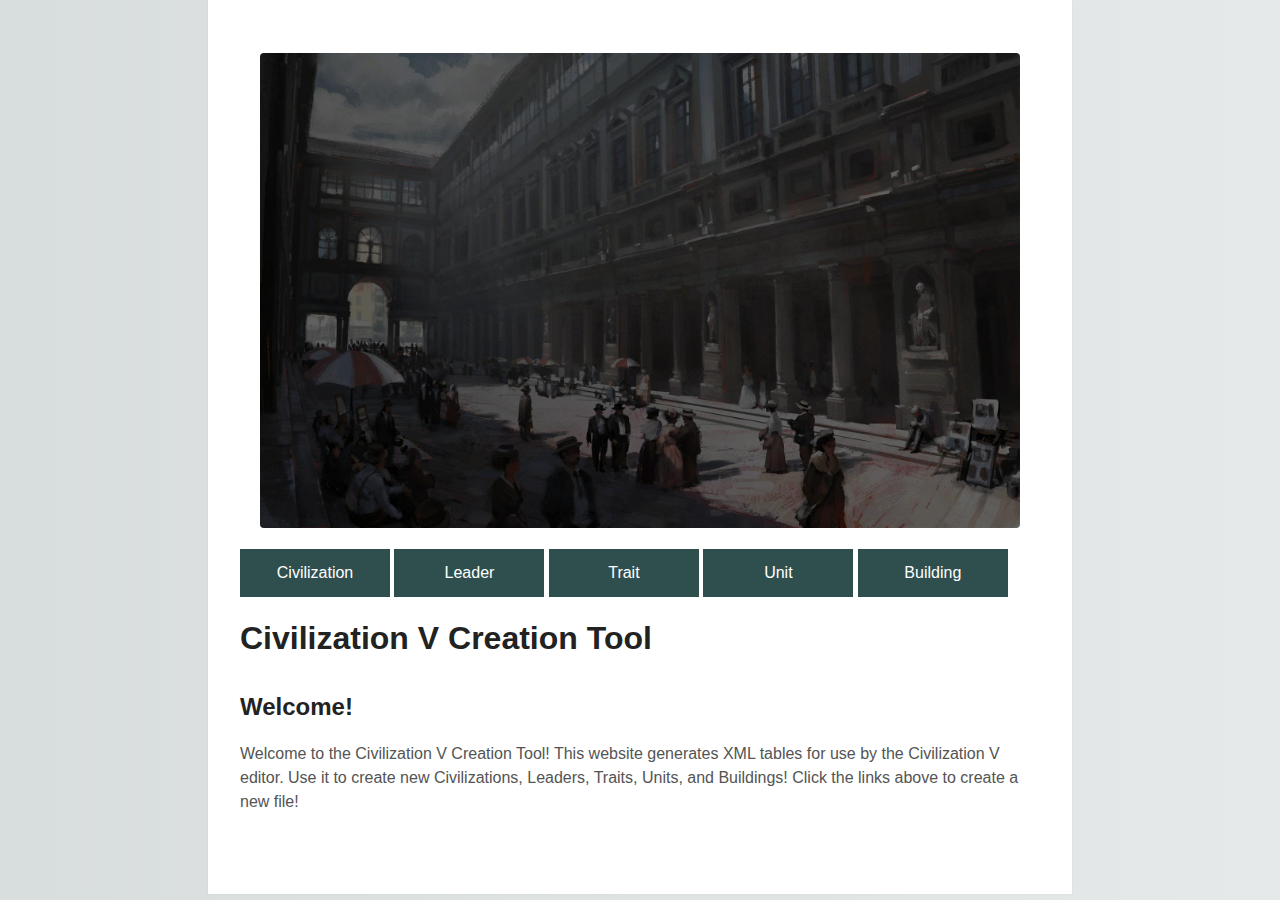
==== index.html @ e9bdb0f4 "Website Created!" ====
<!DOCTYPE html>
<html>
    
    <head>
        <meta charset="utf-8">
        <meta http-equiv="X-UA-Compatible" content="IE=edge">
        <title>CIV V Creation Tool</title>
        <meta name="description" content="An interactive XML Table Generator for Civilization V modifications.">
        <link rel="stylesheet" href="main.css">
    </head>
    <body>
                
        <a href="screenshots/Uffizi.jpg">
            <img title="The painter is not simply someone who looks and who sees. Above all, the artist is someone who exposes a personal vision by rendering it visible." src="Screenshots/Uffizi.jpg" onclick="location.href='index.html'" />
        </a>

        <p>
            <button type="button" onclick="location.href='Civilization.html'">Civilization</button>
            <button type="button">Leader</button>
            <button type="button">Trait</button>
            <button type="button">Unit</button>
            <button type="button">Building</button>
        </p>
        
        <h1>Civilization V Creation Tool</h1>
        <h2>Welcome!</h2>
        
        <!--
            MADE WITH <3 AND JAVASCRIPT
        -->
        
        <p>
            Welcome to the Civilization V Creation Tool! This website generates XML tables for use by the Civilization V editor. Use it to create new Civilizations, Leaders, Traits, Units, and Buildings! Click the links above to create a new file! 
        </p>   
    </body>
</html>
<!--

    [[[[[[[[[[[[[[[      ]]]]]]]]]]]]]]]
    [::::::::::::::      ::::::::::::::]
    [::::::::::::::      ::::::::::::::]
    [::::::[[[[[[[:      :]]]]]]]::::::]
    [:::::[                      ]:::::]
    [:::::[                      ]:::::]
    [:::::[                      ]:::::]
    [:::::[                      ]:::::]
    [:::::[     CODE THE WEB     ]:::::]
    [:::::[  http://brackets.io  ]:::::]
    [:::::[                      ]:::::]
    [:::::[                      ]:::::]
    [:::::[                      ]:::::]
    [:::::[                      ]:::::]
    [::::::[[[[[[[:      :]]]]]]]::::::]
    [::::::::::::::      ::::::::::::::]
    [::::::::::::::      ::::::::::::::]
    [[[[[[[[[[[[[[[      ]]]]]]]]]]]]]]]

-->
---- main.css ----
html {
    background-color: #e6e9e9;
    background-image: -webkit-linear-gradient(270deg,rgb(230,233,233) 0%,rgb(216,221,221) 100%);
    background-image: linear-gradient(270deg,rgb(230,233,233) 0%,rgb(216,221,221) 100%);
    -webkit-font-smoothing: antialiased;
}

body {
    margin: 0 auto;
    padding: 2em 2em 4em;
    max-width: 800px;
    font-family: "Helvetica Neue", Helvetica, Arial, sans-serif;
    font-size: 16px;
    line-height: 1.5em;
    color: #545454;
    background-color: #ffffff;
    box-shadow: 0 0 2px rgba(0, 0, 0, 0.06);
}

h1, h2, h3, h4, h5, h6 {
    color: #222;
    font-weight: 600;
    line-height: 1.3em;
}

h2 {
    margin-top: 1.3em;
}

button {
    background-color: darkslategrey;
    border: none;
    width: 150px;
    color: white;
    padding: 15px 32px;
    text-align: center;
    text-decoration: none;
    display: inline-block;
    font-size: 16px;
    float: center;
}

button:hover{
    background-color: slategrey;
    color: white;
}

a {
    color: #0083e8;
}

b, strong {
    font-weight: 600;
}

samp {
    display: none;
}

img {
    -webkit-animation: colorize 2s cubic-bezier(0, 0, .78, .36) 1;
    animation: colorize 2s cubic-bezier(0, 0, .78, .36) 1;
    background: transparent;
    border-radius: 4px;
    display: block;
    margin: 1.3em auto;
    max-width: 95%;
}

textarea{
    resize: none;
}

button[id=generateCivilization]
{
    width: 100%;
}

@-webkit-keyframes colorize {
    0% {
        -webkit-filter: grayscale(100%);
    }
    100% {
        -webkit-filter: grayscale(0%);
    }
}

@keyframes colorize {
    0% {
        filter: grayscale(100%);
    }
    100% {
        filter: grayscale(0%);
    }
}
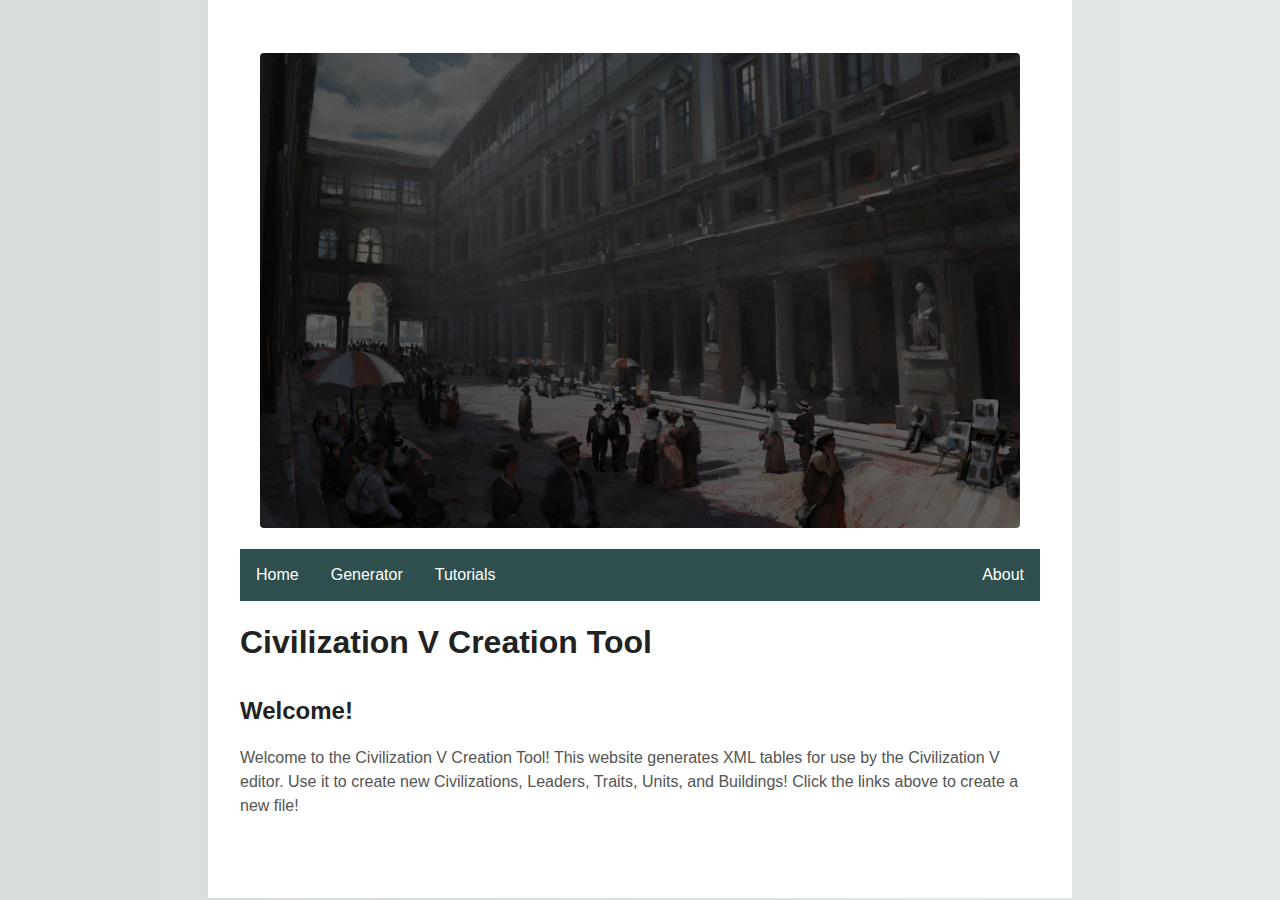
==== commit 4da01228: "Added Pages" ====
--- a/index.html
+++ b/index.html
@@ -14,13 +14,20 @@
             <img title="The painter is not simply someone who looks and who sees. Above all, the artist is someone who exposes a personal vision by rendering it visible." src="Screenshots/Uffizi.jpg" onclick="location.href='index.html'" />
         </a>
 
-        <p>
-            <button type="button" onclick="location.href='Civilization.html'">Civilization</button>
-            <button type="button">Leader</button>
-            <button type="button">Trait</button>
-            <button type="button">Unit</button>
-            <button type="button">Building</button>
-        </p>
+        <ul>
+            <li><a class="active" href="#home" onclick="location.href='index.html'">Home</a></li>
+            <li class="dropdown">
+                <a href="#" class="dropbtn">Generator</a>
+                <div class="dropdown-content">
+                    <a href="#Civilization" onclick="location.href='Civilization.html'">Civilization</a>
+                    <a href="#Leader" onclick="location.href='Leader.html'">Leader</a>
+                    <a href="#Trait" onclick="location.href='Trait.html'">Trait</a>
+                </div>
+            </li>
+            <li><a href="#tutorials">Tutorials</a></li>
+            <li style="float:right"><a class="active" href="#about">About</a></li>
+        </ul>
+    
         
         <h1>Civilization V Creation Tool</h1>
         <h2>Welcome!</h2>
--- a/main.css
+++ b/main.css
@@ -27,24 +27,6 @@
     margin-top: 1.3em;
 }
 
-button {
-    background-color: darkslategrey;
-    border: none;
-    width: 150px;
-    color: white;
-    padding: 15px 32px;
-    text-align: center;
-    text-decoration: none;
-    display: inline-block;
-    font-size: 16px;
-    float: center;
-}
-
-button:hover{
-    background-color: slategrey;
-    color: white;
-}
-
 a {
     color: #0083e8;
 }
@@ -71,10 +53,25 @@
     resize: none;
 }
 
-button[id=generateCivilization]
-{
+button {
+    background-color: darkslategrey;
+    border: none;
+    width: 150px;
+    color: white;
+    padding: 15px 32px;
+    text-align: center;
+    text-decoration: none;
+    display: inline-block;
+    font-size: 16px;
+    float: center;
     width: 100%;
 }
+
+button:hover{
+    background-color: slategrey;
+    color: white;
+}
+
 
 @-webkit-keyframes colorize {
     0% {
@@ -93,3 +90,58 @@
         filter: grayscale(0%);
     }
 }
+
+ul {
+    list-style-type: none;
+    margin: 0;
+    padding: 0;
+    overflow: hidden;
+    background-color: darkslategray;
+}
+
+li {
+    float: left;
+}
+
+li a, .dropbtn {
+    display: inline-block;
+    color: white;
+    text-align: center;
+    padding: 14px 16px;
+    text-decoration: none;
+}
+
+li a:hover, .dropdown:hover .dropbtn {
+    background-color: slategray;
+}
+
+li.dropdown {
+    display: inline-block;
+}
+
+.dropdown-content {
+    display: none;
+    position: absolute;
+    background-color: #f9f9f9;
+    min-width: 160px;
+    box-shadow: 0px 8px 16px 0px rgba(0,0,0,0.2);
+}
+
+.dropdown-content a {
+    color: black;
+    padding: 12px 16px;
+    text-decoration: none;
+    display: block;
+    text-align: left;
+}
+
+.dropdown-content a:hover {background-color: #f1f1f1}
+
+.dropdown:hover .dropdown-content {
+    display: block;
+}
+form p label {
+	display:block;
+	float:left;
+	width:310px;
+}
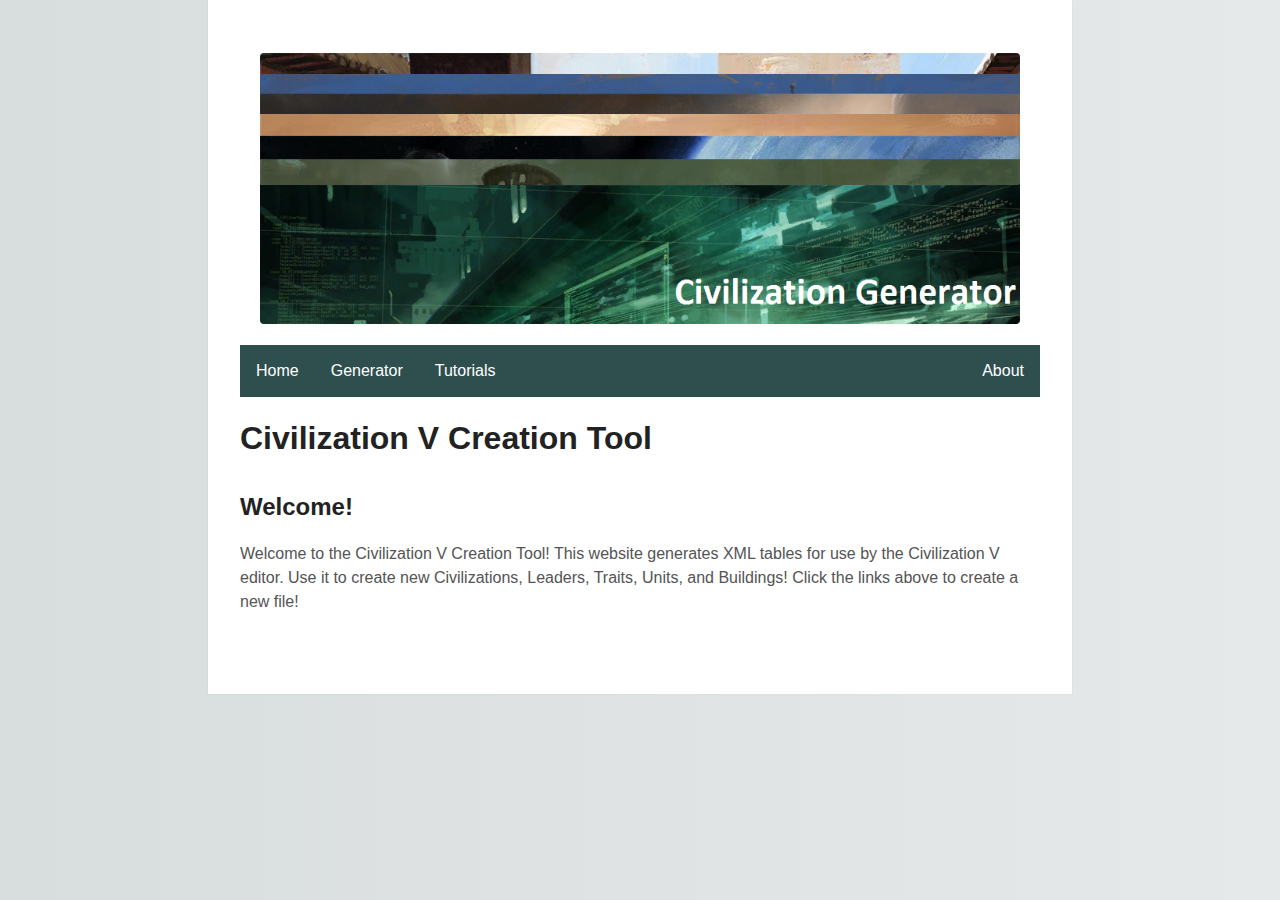
==== commit 70c4f42f: "Header Image" ====
--- a/index.html
+++ b/index.html
@@ -10,8 +10,8 @@
     </head>
     <body>
                 
-        <a href="screenshots/Uffizi.jpg">
-            <img title="The painter is not simply someone who looks and who sees. Above all, the artist is someone who exposes a personal vision by rendering it visible." src="Screenshots/Uffizi.jpg" onclick="location.href='index.html'" />
+        <a href="screenshots/GeneratorHeaderTitle.png">
+            <img title="Civilization Generator" src="Screenshots/GeneratorHeaderTitle.png" onclick="location.href='index.html'" />
         </a>
 
         <ul>
